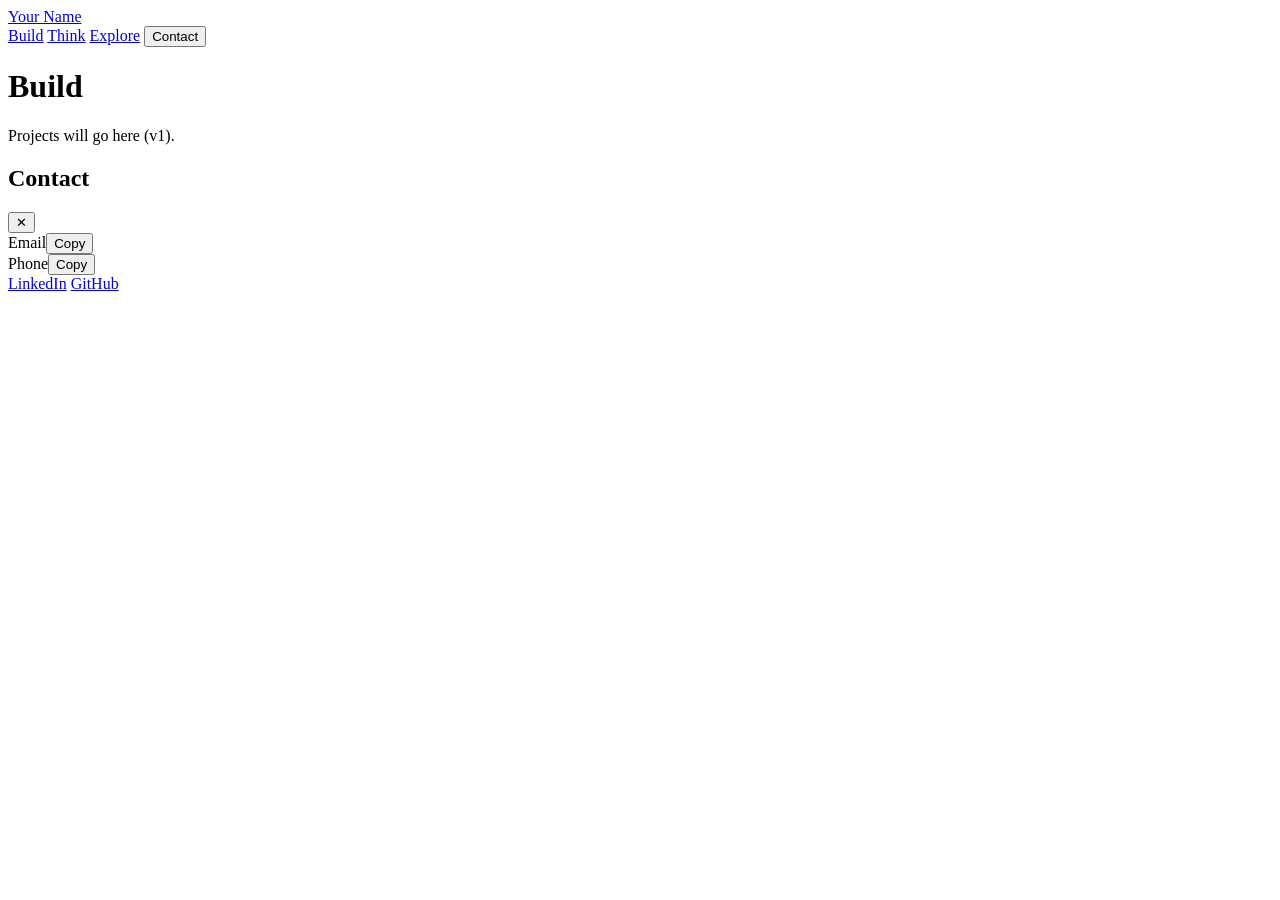
==== build.html @ 642dfa6e "Create build.html" ====
<!doctype html>
<html lang="en">
<head>
  <meta charset="utf-8" />
  <meta name="viewport" content="width=device-width, initial-scale=1" />
  <title>Build — Your Name</title>
  <link rel="stylesheet" href="css/style.css" />
</head>
<body>
  <header class="nav">
    <a class="brand" href="index.html">Your Name</a>
    <nav class="links">
      <a href="build.html" class="active">Build</a>
      <a href="think.html">Think</a>
      <a href="explore.html">Explore</a>
      <button id="contactBtn" class="contact">Contact</button>
    </nav>
  </header>

  <main class="container">
    <h1>Build</h1>
    <p class="sub">Projects will go here (v1).</p>
  </main>

  <div id="modal" class="modal hidden" role="dialog" aria-modal="true">
    <div class="modal-card">
      <div class="modal-head">
        <h2>Contact</h2>
        <button id="closeBtn" class="close">✕</button>
      </div>
      <div class="modal-body">
        <div class="row"><span>Email</span><button class="copy" data-copy="your@email.com">Copy</button></div>
        <div class="row"><span>Phone</span><button class="copy" data-copy="+1-xxx-xxx-xxxx">Copy</button></div>
      </div>
      <div class="modal-foot">
        <a href="#" class="link">LinkedIn</a>
        <a href="#" class="link">GitHub</a>
      </div>
    </div>
  </div>

  <script src="js/main.js"></script>
</body>
</html>
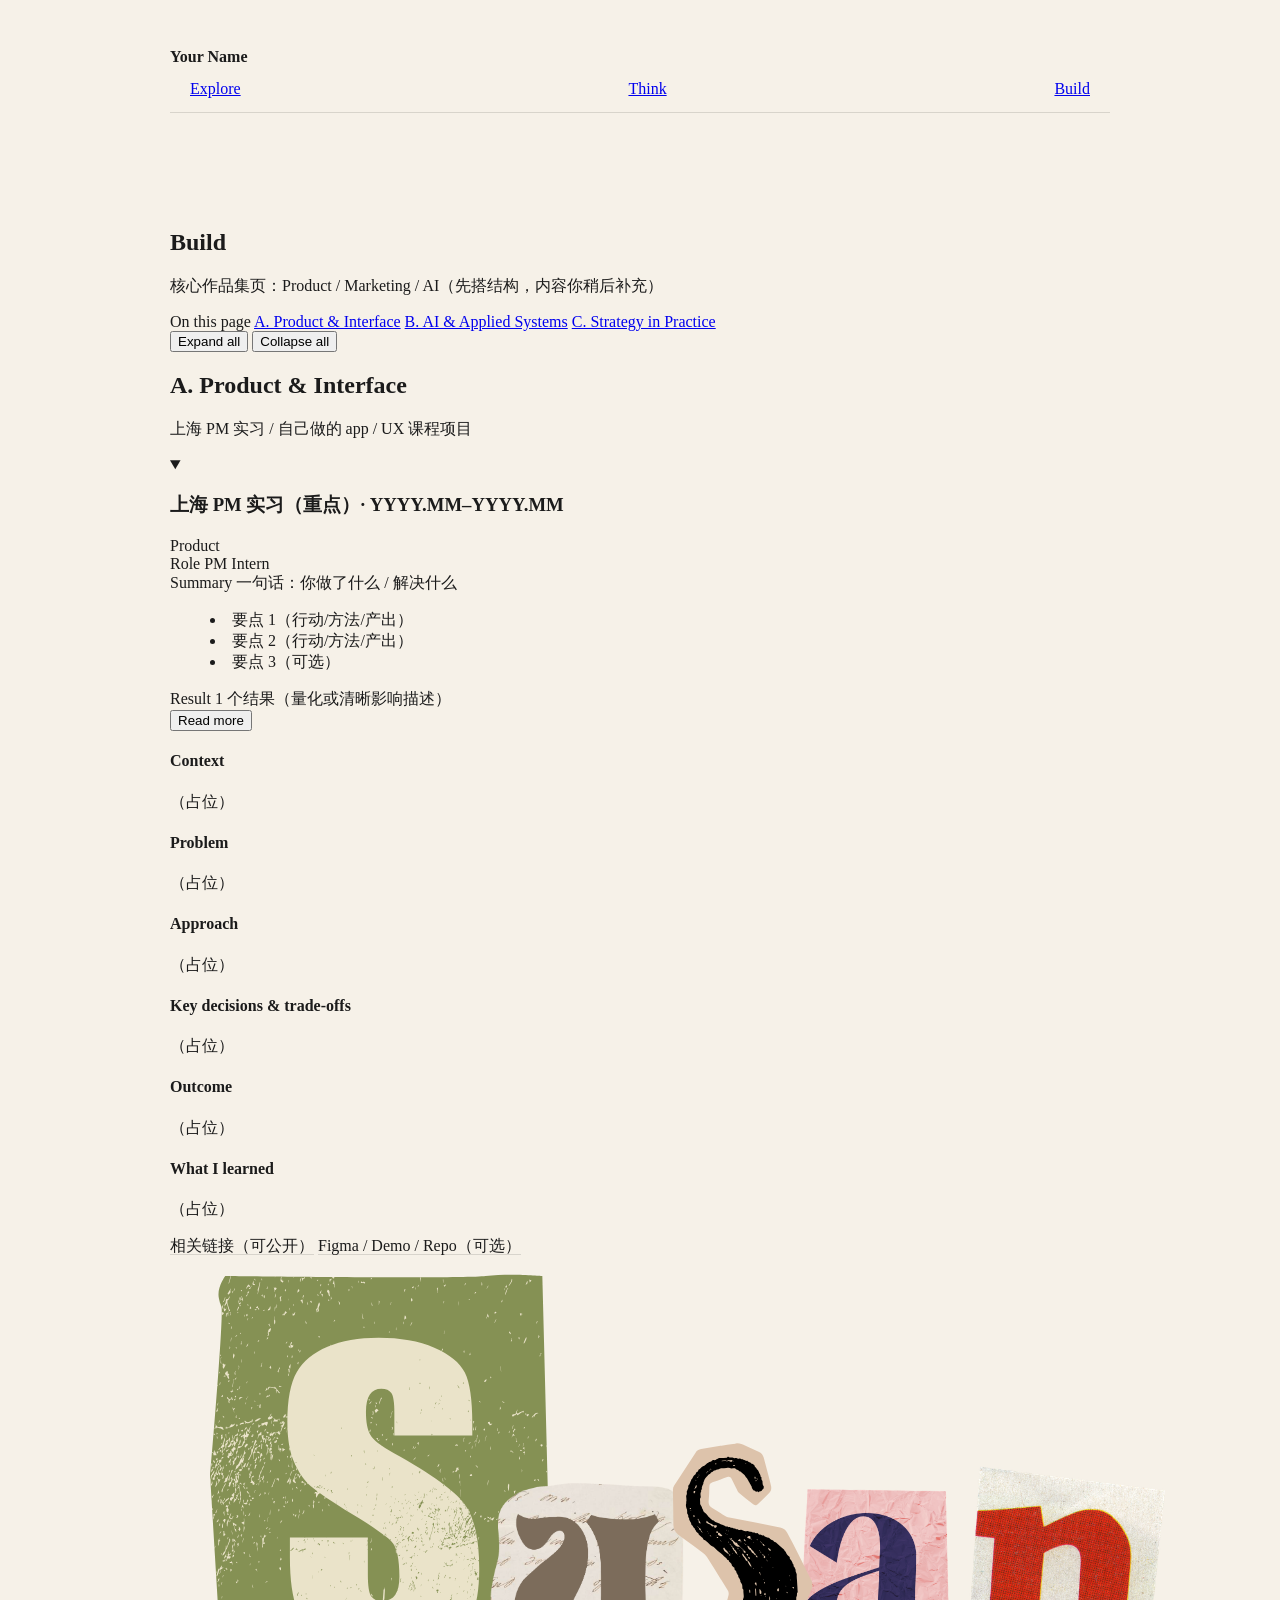
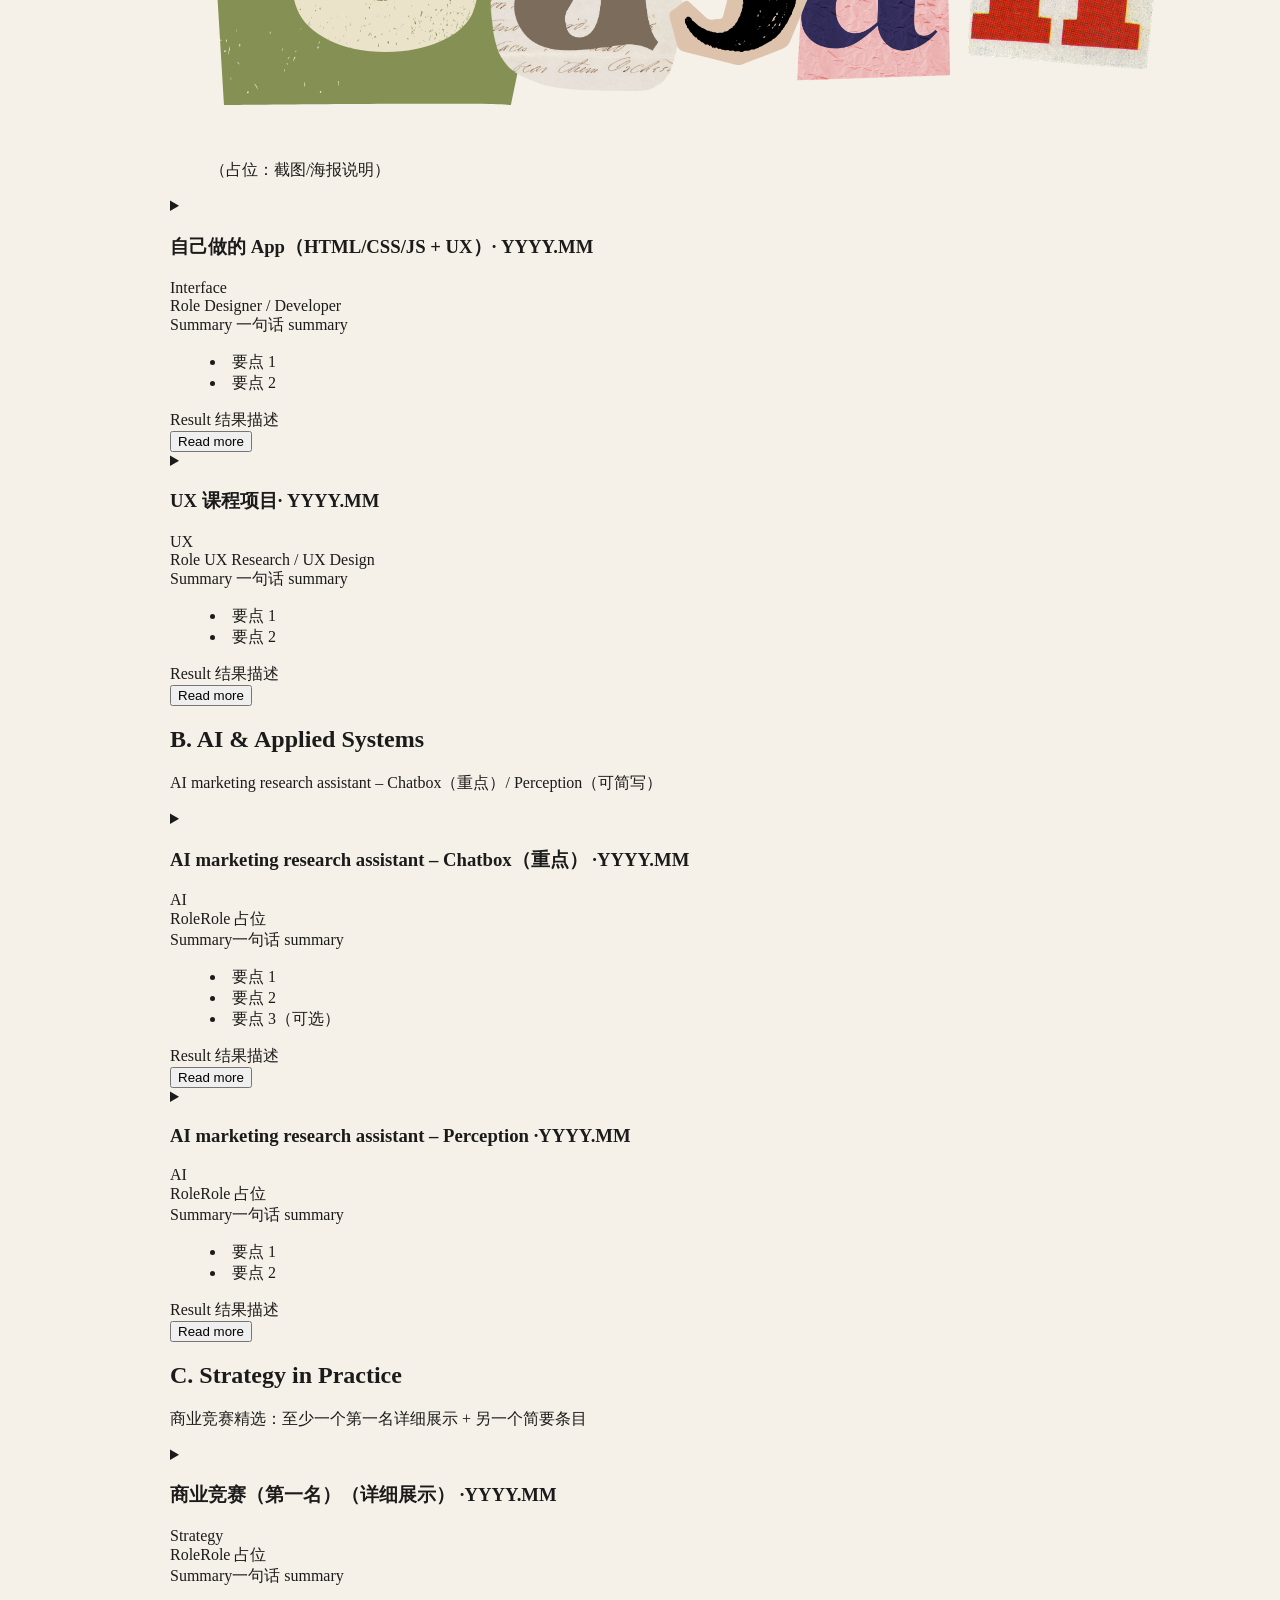
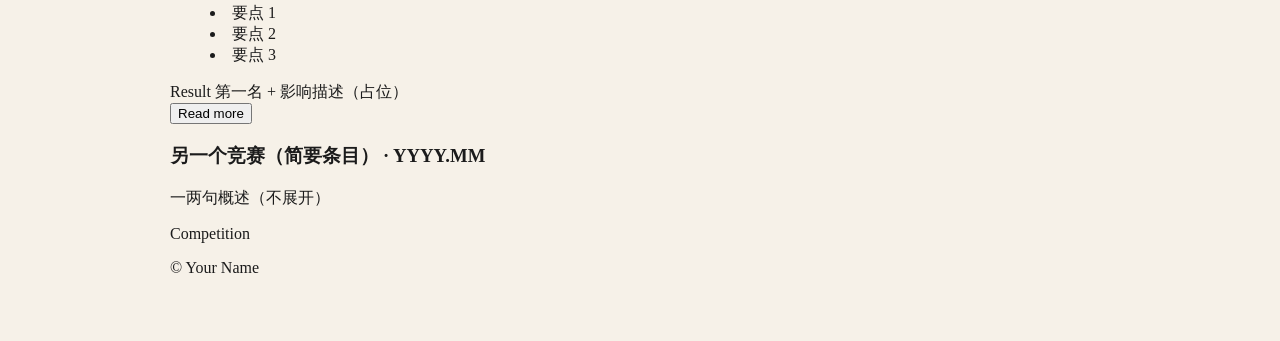
==== commit 2788af7e: "Update build.html new version" ====
--- a/build.html
+++ b/build.html
@@ -1,44 +1,429 @@
 <!doctype html>
-<html lang="en">
-<head>
-  <meta charset="utf-8" />
-  <meta name="viewport" content="width=device-width, initial-scale=1" />
-  <title>Build — Your Name</title>
-  <link rel="stylesheet" href="css/style.css" />
-</head>
-<body>
-  <header class="nav">
-    <a class="brand" href="index.html">Your Name</a>
-    <nav class="links">
-      <a href="build.html" class="active">Build</a>
-      <a href="think.html">Think</a>
-      <a href="explore.html">Explore</a>
-      <button id="contactBtn" class="contact">Contact</button>
-    </nav>
-  </header>
-
-  <main class="container">
-    <h1>Build</h1>
-    <p class="sub">Projects will go here (v1).</p>
-  </main>
-
-  <div id="modal" class="modal hidden" role="dialog" aria-modal="true">
-    <div class="modal-card">
-      <div class="modal-head">
-        <h2>Contact</h2>
-        <button id="closeBtn" class="close">✕</button>
+<html lang="zh-CN">
+  <head>
+    <meta charset="UTF-8" />
+    <meta name="viewport" content="width=device-width, initial-scale=1" />
+    <title>Build | Portfolio</title>
+
+    <link rel="stylesheet" href="css/style.css" />
+    <script defer src="js/main.js"></script>
+  </head>
+
+  <body>
+    <!-- Header / Nav（你可以替换成 index.html 同款导航） -->
+    <header class="site-header">
+      <div class="container header-inner">
+        <a class="brand" href="index.html">Your Name</a>
+
+        <nav class="nav">
+          <a href="explore.html">Explore</a>
+          <a href="think.html">Think</a>
+          <a class="active" href="build.html">Build</a>
+        </nav>
       </div>
-      <div class="modal-body">
-        <div class="row"><span>Email</span><button class="copy" data-copy="your@email.com">Copy</button></div>
-        <div class="row"><span>Phone</span><button class="copy" data-copy="+1-xxx-xxx-xxxx">Copy</button></div>
-      </div>
-      <div class="modal-foot">
-        <a href="#" class="link">LinkedIn</a>
-        <a href="#" class="link">GitHub</a>
-      </div>
-    </div>
-  </div>
-
-  <script src="js/main.js"></script>
-</body>
+    </header>
+
+    <main class="container page">
+      <!-- Hero -->
+      <section class="page-hero">
+        <div class="hero-copy">
+          <h1>Build</h1>
+          <p class="muted">
+            核心作品集页：Product / Marketing / AI（先搭结构，内容你稍后补充）
+          </p>
+        </div>
+
+        <!-- 可选：页内目录 -->
+        <div class="toc">
+          <span class="toc-title muted">On this page</span>
+          <a href="#product-interface">A. Product & Interface</a>
+          <a href="#ai-applied">B. AI & Applied Systems</a>
+          <a href="#strategy-practice">C. Strategy in Practice</a>
+        </div>
+      </section>
+
+      <!-- 工具条：可选 -->
+      <section class="build-toolbar">
+        <button class="btn" type="button" data-action="expand-all">Expand all</button>
+        <button class="btn btn-ghost" type="button" data-action="collapse-all">Collapse all</button>
+      </section>
+
+      <!-- A. Product & Interface -->
+      <section id="product-interface" class="build-section">
+        <header class="section-head">
+          <h2>A. Product & Interface</h2>
+          <p class="muted">上海 PM 实习 / 自己做的 app / UX 课程项目</p>
+        </header>
+
+        <div class="project-list">
+          <!-- 项目模板：重点 -->
+          <article class="project-card" data-project>
+            <details class="project" open="false">
+              <summary class="project-summary">
+                <div class="project-title-row">
+                  <h3 class="project-title">
+                    上海 PM 实习（重点）<span class="meta-dot">·</span>
+                    <span class="project-time">YYYY.MM–YYYY.MM</span>
+                  </h3>
+                  <span class="pill pill-primary">Product</span>
+                </div>
+
+                <div class="project-meta">
+                  <div class="meta-item">
+                    <span class="meta-label">Role</span>
+                    <span class="meta-value">PM Intern</span>
+                  </div>
+                  <div class="meta-item">
+                    <span class="meta-label">Summary</span>
+                    <span class="meta-value">一句话：你做了什么 / 解决什么</span>
+                  </div>
+                </div>
+
+                <ul class="project-bullets">
+                  <li>要点 1（行动/方法/产出）</li>
+                  <li>要点 2（行动/方法/产出）</li>
+                  <li>要点 3（可选）</li>
+                </ul>
+
+                <div class="project-result">
+                  <span class="meta-label">Result</span>
+                  <span class="meta-value">1 个结果（量化或清晰影响描述）</span>
+                </div>
+
+                <div class="readmore-row">
+                  <button class="readmore" type="button" data-readmore>
+                    Read more
+                  </button>
+                </div>
+              </summary>
+
+              <div class="project-details">
+                <div class="detail-grid">
+                  <div class="detail-block">
+                    <h4>Context</h4>
+                    <p>（占位）</p>
+                  </div>
+                  <div class="detail-block">
+                    <h4>Problem</h4>
+                    <p>（占位）</p>
+                  </div>
+                  <div class="detail-block">
+                    <h4>Approach</h4>
+                    <p>（占位）</p>
+                  </div>
+                  <div class="detail-block">
+                    <h4>Key decisions & trade-offs</h4>
+                    <p>（占位）</p>
+                  </div>
+                  <div class="detail-block">
+                    <h4>Outcome</h4>
+                    <p>（占位）</p>
+                  </div>
+                  <div class="detail-block">
+                    <h4>What I learned</h4>
+                    <p>（占位）</p>
+                  </div>
+                </div>
+
+                <div class="detail-links">
+                  <a class="link" href="#" target="_blank" rel="noreferrer">相关链接（可公开）</a>
+                  <a class="link" href="#" target="_blank" rel="noreferrer">Figma / Demo / Repo（可选）</a>
+                </div>
+
+                <div class="detail-media">
+                  <!-- 可选：公开截图/海报 -->
+                  <figure class="media">
+                    <img src="assets/images/susan-collage.png" alt="Project preview placeholder" />
+                    <figcaption class="muted">（占位：截图/海报说明）</figcaption>
+                  </figure>
+                </div>
+              </div>
+            </details>
+          </article>
+
+          <!-- 项目模板：自己做的 app -->
+          <article class="project-card" data-project>
+            <details class="project">
+              <summary class="project-summary">
+                <div class="project-title-row">
+                  <h3 class="project-title">
+                    自己做的 App（HTML/CSS/JS + UX）<span class="meta-dot">·</span>
+                    <span class="project-time">YYYY.MM</span>
+                  </h3>
+                  <span class="pill">Interface</span>
+                </div>
+
+                <div class="project-meta">
+                  <div class="meta-item">
+                    <span class="meta-label">Role</span>
+                    <span class="meta-value">Designer / Developer</span>
+                  </div>
+                  <div class="meta-item">
+                    <span class="meta-label">Summary</span>
+                    <span class="meta-value">一句话 summary</span>
+                  </div>
+                </div>
+
+                <ul class="project-bullets">
+                  <li>要点 1</li>
+                  <li>要点 2</li>
+                </ul>
+
+                <div class="project-result">
+                  <span class="meta-label">Result</span>
+                  <span class="meta-value">结果描述</span>
+                </div>
+
+                <div class="readmore-row">
+                  <button class="readmore" type="button" data-readmore>Read more</button>
+                </div>
+              </summary>
+
+              <div class="project-details">
+                <div class="detail-grid">
+                  <div class="detail-block"><h4>Context</h4><p>（占位）</p></div>
+                  <div class="detail-block"><h4>Problem</h4><p>（占位）</p></div>
+                  <div class="detail-block"><h4>Approach</h4><p>（占位）</p></div>
+                  <div class="detail-block"><h4>Outcome</h4><p>（占位）</p></div>
+                  <div class="detail-block"><h4>What I learned</h4><p>（占位）</p></div>
+                </div>
+                <div class="detail-links">
+                  <a class="link" href="#" target="_blank" rel="noreferrer">Demo</a>
+                  <a class="link" href="#" target="_blank" rel="noreferrer">Repo</a>
+                </div>
+              </div>
+            </details>
+          </article>
+
+          <!-- UX 课程项目（如与 app 重叠则合并） -->
+          <article class="project-card" data-project>
+            <details class="project">
+              <summary class="project-summary">
+                <div class="project-title-row">
+                  <h3 class="project-title">
+                    UX 课程项目<span class="meta-dot">·</span>
+                    <span class="project-time">YYYY.MM</span>
+                  </h3>
+                  <span class="pill">UX</span>
+                </div>
+
+                <div class="project-meta">
+                  <div class="meta-item">
+                    <span class="meta-label">Role</span>
+                    <span class="meta-value">UX Research / UX Design</span>
+                  </div>
+                  <div class="meta-item">
+                    <span class="meta-label">Summary</span>
+                    <span class="meta-value">一句话 summary</span>
+                  </div>
+                </div>
+
+                <ul class="project-bullets">
+                  <li>要点 1</li>
+                  <li>要点 2</li>
+                </ul>
+
+                <div class="project-result">
+                  <span class="meta-label">Result</span>
+                  <span class="meta-value">结果描述</span>
+                </div>
+
+                <div class="readmore-row">
+                  <button class="readmore" type="button" data-readmore>Read more</button>
+                </div>
+              </summary>
+
+              <div class="project-details">
+                <div class="detail-grid">
+                  <div class="detail-block"><h4>Context</h4><p>（占位）</p></div>
+                  <div class="detail-block"><h4>Problem</h4><p>（占位）</p></div>
+                  <div class="detail-block"><h4>Approach</h4><p>（占位）</p></div>
+                  <div class="detail-block"><h4>Outcome</h4><p>（占位）</p></div>
+                  <div class="detail-block"><h4>What I learned</h4><p>（占位）</p></div>
+                </div>
+              </div>
+            </details>
+          </article>
+        </div>
+      </section>
+
+      <!-- B. AI & Applied Systems -->
+      <section id="ai-applied" class="build-section">
+        <header class="section-head">
+          <h2>B. AI & Applied Systems</h2>
+          <p class="muted">AI marketing research assistant – Chatbox（重点）/ Perception（可简写）</p>
+        </header>
+
+        <div class="project-list">
+          <article class="project-card" data-project>
+            <details class="project">
+              <summary class="project-summary">
+                <div class="project-title-row">
+                  <h3 class="project-title">
+                    AI marketing research assistant – Chatbox（重点）
+                    <span class="meta-dot">·</span><span class="project-time">YYYY.MM</span>
+                  </h3>
+                  <span class="pill pill-primary">AI</span>
+                </div>
+
+                <div class="project-meta">
+                  <div class="meta-item"><span class="meta-label">Role</span><span class="meta-value">Role 占位</span></div>
+                  <div class="meta-item"><span class="meta-label">Summary</span><span class="meta-value">一句话 summary</span></div>
+                </div>
+
+                <ul class="project-bullets">
+                  <li>要点 1</li>
+                  <li>要点 2</li>
+                  <li>要点 3（可选）</li>
+                </ul>
+
+                <div class="project-result">
+                  <span class="meta-label">Result</span>
+                  <span class="meta-value">结果描述</span>
+                </div>
+
+                <div class="readmore-row">
+                  <button class="readmore" type="button" data-readmore>Read more</button>
+                </div>
+              </summary>
+
+              <div class="project-details">
+                <div class="detail-grid">
+                  <div class="detail-block"><h4>Context</h4><p>（占位）</p></div>
+                  <div class="detail-block"><h4>Problem</h4><p>（占位）</p></div>
+                  <div class="detail-block"><h4>Approach</h4><p>（占位）</p></div>
+                  <div class="detail-block"><h4>Key decisions & trade-offs</h4><p>（占位）</p></div>
+                  <div class="detail-block"><h4>Outcome</h4><p>（占位）</p></div>
+                  <div class="detail-block"><h4>What I learned</h4><p>（占位）</p></div>
+                </div>
+                <div class="detail-links">
+                  <a class="link" href="#" target="_blank" rel="noreferrer">Demo / Repo / Doc</a>
+                </div>
+              </div>
+            </details>
+          </article>
+
+          <!-- Perception：可简写，默认折叠项也行 -->
+          <article class="project-card" data-project>
+            <details class="project">
+              <summary class="project-summary">
+                <div class="project-title-row">
+                  <h3 class="project-title">
+                    AI marketing research assistant – Perception
+                    <span class="meta-dot">·</span><span class="project-time">YYYY.MM</span>
+                  </h3>
+                  <span class="pill">AI</span>
+                </div>
+
+                <div class="project-meta">
+                  <div class="meta-item"><span class="meta-label">Role</span><span class="meta-value">Role 占位</span></div>
+                  <div class="meta-item"><span class="meta-label">Summary</span><span class="meta-value">一句话 summary</span></div>
+                </div>
+
+                <ul class="project-bullets">
+                  <li>要点 1</li>
+                  <li>要点 2</li>
+                </ul>
+
+                <div class="project-result">
+                  <span class="meta-label">Result</span>
+                  <span class="meta-value">结果描述</span>
+                </div>
+
+                <div class="readmore-row">
+                  <button class="readmore" type="button" data-readmore>Read more</button>
+                </div>
+              </summary>
+
+              <div class="project-details">
+                <div class="detail-grid">
+                  <div class="detail-block"><h4>Context</h4><p>（占位）</p></div>
+                  <div class="detail-block"><h4>Approach</h4><p>（占位）</p></div>
+                  <div class="detail-block"><h4>Outcome</h4><p>（占位）</p></div>
+                </div>
+              </div>
+            </details>
+          </article>
+        </div>
+      </section>
+
+      <!-- C. Strategy in Practice -->
+      <section id="strategy-practice" class="build-section">
+        <header class="section-head">
+          <h2>C. Strategy in Practice</h2>
+          <p class="muted">商业竞赛精选：至少一个第一名详细展示 + 另一个简要条目</p>
+        </header>
+
+        <div class="project-list">
+          <!-- 第一名：详细 -->
+          <article class="project-card" data-project>
+            <details class="project">
+              <summary class="project-summary">
+                <div class="project-title-row">
+                  <h3 class="project-title">
+                    商业竞赛（第一名）（详细展示）
+                    <span class="meta-dot">·</span><span class="project-time">YYYY.MM</span>
+                  </h3>
+                  <span class="pill pill-primary">Strategy</span>
+                </div>
+
+                <div class="project-meta">
+                  <div class="meta-item"><span class="meta-label">Role</span><span class="meta-value">Role 占位</span></div>
+                  <div class="meta-item"><span class="meta-label">Summary</span><span class="meta-value">一句话 summary</span></div>
+                </div>
+
+                <ul class="project-bullets">
+                  <li>要点 1</li>
+                  <li>要点 2</li>
+                  <li>要点 3</li>
+                </ul>
+
+                <div class="project-result">
+                  <span class="meta-label">Result</span>
+                  <span class="meta-value">第一名 + 影响描述（占位）</span>
+                </div>
+
+                <div class="readmore-row">
+                  <button class="readmore" type="button" data-readmore>Read more</button>
+                </div>
+              </summary>
+
+              <div class="project-details">
+                <div class="detail-grid">
+                  <div class="detail-block"><h4>Context</h4><p>（占位）</p></div>
+                  <div class="detail-block"><h4>Problem</h4><p>（占位）</p></div>
+                  <div class="detail-block"><h4>Approach</h4><p>（占位）</p></div>
+                  <div class="detail-block"><h4>Key decisions & trade-offs</h4><p>（占位）</p></div>
+                  <div class="detail-block"><h4>Outcome</h4><p>（占位）</p></div>
+                  <div class="detail-block"><h4>What I learned</h4><p>（占位）</p></div>
+                </div>
+
+                <div class="detail-links">
+                  <a class="link" href="#" target="_blank" rel="noreferrer">公开海报 / Slides（可选）</a>
+                </div>
+              </div>
+            </details>
+          </article>
+
+          <!-- 另一个竞赛：简要条目（不展开也可以） -->
+          <article class="project-card project-compact">
+            <div class="compact-row">
+              <div class="compact-main">
+                <h3 class="project-title">
+                  另一个竞赛（简要条目） <span class="meta-dot">·</span>
+                  <span class="project-time">YYYY.MM</span>
+                </h3>
+                <p class="muted">一两句概述（不展开）</p>
+              </div>
+              <span class="pill">Competition</span>
+            </div>
+          </article>
+        </div>
+      </section>
+
+      <footer class="site-footer">
+        <p class="muted">© <span id="year"></span> Your Name</p>
+      </footer>
+    </main>
+  </body>
 </html>
--- a/css/style.css
+++ b/css/style.css
@@ -0,0 +1,176 @@
+:root{
+  --bg:#f6f1e8;
+  --text:#1b1b1b;
+  --muted:#6b6b6b;
+  --card:#fbf7f0;
+  --line:rgba(0,0,0,.12);
+}
+
+*{box-sizing:border-box}
+body{
+  margin:0;
+  font-family: "Libre Baskerville",serif;
+  background: var(--bg);
+  color: var(--text);
+}
+.container{max-width:980px;margin:0 auto;padding:48px 20px}
+.nav{
+  position:sticky;top:0;
+  display:flex;justify-content:space-between;align-items:center;
+  padding:14px 20px;border-bottom:1px solid var(--line);
+  background:rgba(246,241,232,.85);backdrop-filter: blur(8px);
+}
+.brand{font-weight:600;text-decoration:none;color:var(--text)}
+.links a,.links button{margin-left:16px}
+.links a{text-decoration:none;color:var(--text)}
+.links a.active{text-decoration:underline}
+.contact{
+  border:1px solid var(--line);background:transparent;
+  padding:8px 12px;border-radius:999px;cursor:pointer;
+}
+.hero h1{font-size:42px;line-height:1.05;margin:40px 0 10px}
+.sub{color:var(--muted);max-width:60ch}
+
+.entry{display:flex;gap:12px;margin-top:18px;flex-wrap:wrap}
+.tile{
+  display:inline-block;padding:14px 16px;border:1px solid var(--line);
+  border-radius:14px;background:var(--card);text-decoration:none;color:var(--text);
+}
+
+.modal.hidden{display:none}
+.modal{
+  position:fixed;inset:0;background:rgba(0,0,0,.25);
+  display:flex;align-items:center;justify-content:center;padding:20px;
+}
+.modal-card{
+  width:min(520px, 100%);background:var(--card);
+  border:1px solid var(--line);border-radius:16px;padding:16px;
+}
+.modal-head{display:flex;justify-content:space-between;align-items:center}
+.close{border:none;background:transparent;font-size:18px;cursor:pointer}
+.row{display:flex;justify-content:space-between;align-items:center;padding:10px 0;border-bottom:1px solid var(--line)}
+.copy{border:1px solid var(--line);background:transparent;padding:8px 10px;border-radius:10px;cursor:pointer}
+.modal-foot{display:flex;gap:12px;padding-top:12px}
+.link{text-decoration:none;color:var(--text);border-bottom:1px solid var(--line)}
+
+/* ---------- Home layout (v2: match figma) ---------- */
+.page-home .container.home{
+  max-width: 1180px;
+  padding: 48px 28px 70px;
+}
+
+.home-grid{
+  display: grid;
+  grid-template-columns: 1.15fr 0.85fr;
+  gap: 70px;
+  align-items: center;
+  min-height: calc(100vh - 70px);
+}
+
+/* Left */
+.home-left{
+  display: flex;
+  flex-direction: column;
+  align-items: flex-start;
+   transform: translateY(-22px);
+}
+
+/* PNG: smaller + left aligned (match fig2) */
+.name-art{
+  width: min(560px, 92%); /* 关键：缩小到接近图2的比例 */
+  height: auto;
+  display: block;
+  margin: 0 0 18px 0;
+
+  /* 轻微融入纸面：可保留 */
+  filter: contrast(0.98) saturate(0.97);
+}
+
+.home-tagline{
+  margin: 6px 0 10px;
+  font-size: 22px;
+  line-height: 1.45;
+  color: rgba(0,0,0,0.45);
+}
+
+.home-focus{
+  margin: 0;
+  font-size: 24px;
+  line-height: 1.45;
+  color: rgba(0,0,0,0.62);
+}
+
+/* Right: paper buttons */
+.home-right{
+  display: flex;
+  flex-direction: column;
+  gap: 28px;
+
+  /* 让按钮块在右侧居中偏上（更像图2） */
+  justify-content: center;
+  align-items: flex-end;
+  transform: translateY(-40px);
+}
+
+.home-cta{
+  width: min(360px, 88%);
+  padding: 20px 18px;
+  text-align: center;
+  text-decoration: none;
+
+  /* 纸张按钮：浅底 + 柔边 + 很轻的阴影 */
+  background: rgba(0,0,0,0.045);
+  border: 1px solid rgba(0,0,0,0.08);
+  border-radius: 18px;
+
+  color: rgba(0,0,0,0.55);
+  font-size: 22px;
+  letter-spacing: 0.2px;
+
+  box-shadow:
+    0 1px 0 rgba(0,0,0,0.03),
+    inset 0 1px 0 rgba(255,255,255,0.35);
+
+  transition: transform 140ms ease, background 140ms ease, border-color 140ms ease;
+}
+
+.home-cta:hover{
+  transform: translateY(-2px);
+  background: rgba(0,0,0,0.06);
+  border-color: rgba(0,0,0,0.10);
+}
+
+/* Responsive */
+@media (max-width: 900px){
+  .home-grid{
+    grid-template-columns: 1fr;
+    gap: 34px;
+    min-height: unset;
+  }
+
+  .home-right{
+    align-items: flex-start;
+    transform: none;
+  }
+
+  .home-cta{
+    width: 100%;
+  }
+
+  .name-art{
+    width: min(520px, 100%);
+  }
+
+  .home-tagline{ font-size: 18px; }
+  .home-focus{ font-size: 20px; }
+}
+
+.page-home,
+.page-home .nav,
+.page-home .links a,
+.page-home .brand,
+.page-home .home-tagline,
+.page-home .home-focus,
+.page-home .home-cta {
+  font-family: "Libre Baskerville", serif;
+}
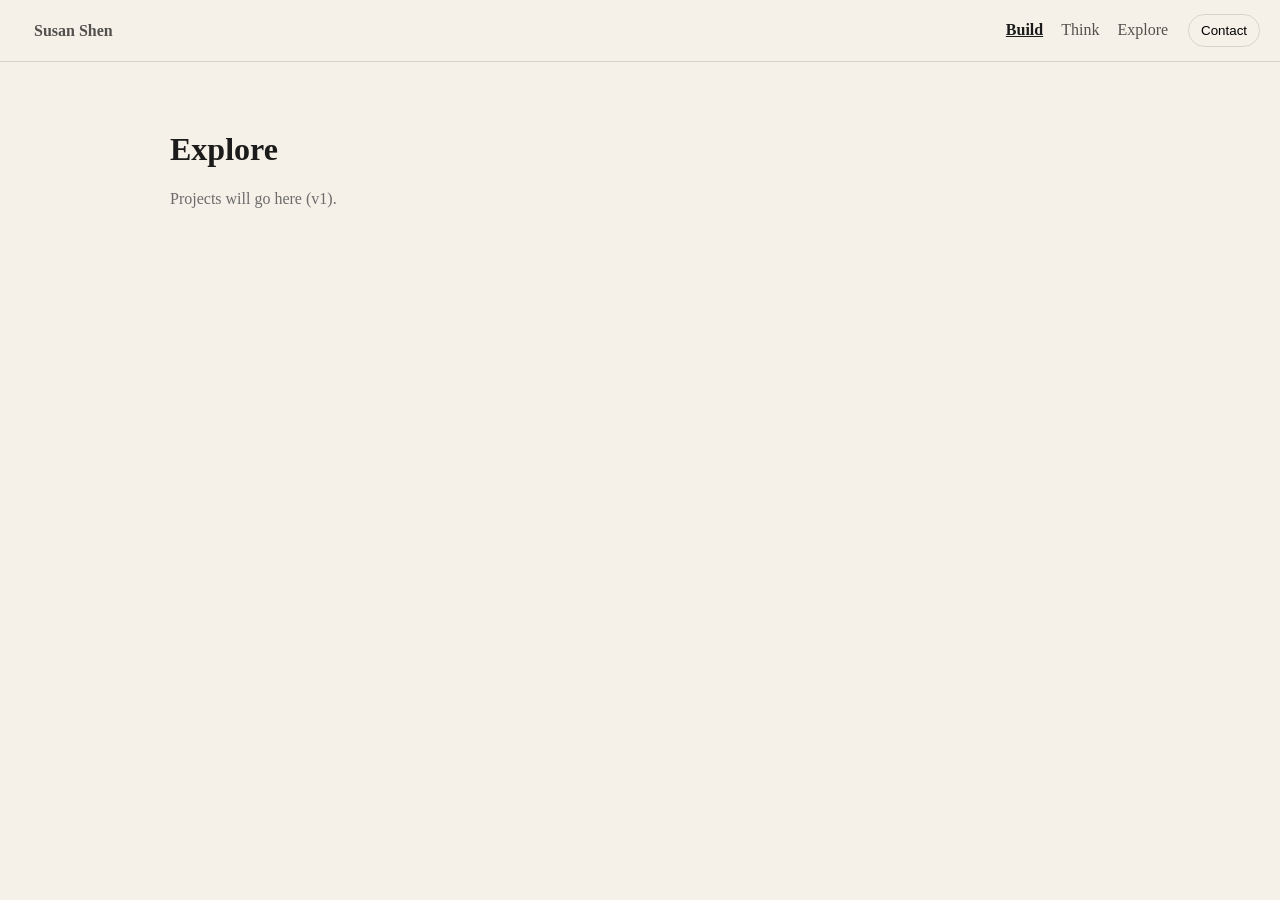
==== commit 7f385a21: "Update build.html revert build page" ====
--- a/build.html
+++ b/build.html
@@ -1,429 +1,44 @@
 <!doctype html>
-<html lang="zh-CN">
-  <head>
-    <meta charset="UTF-8" />
-    <meta name="viewport" content="width=device-width, initial-scale=1" />
-    <title>Build | Portfolio</title>
+<html lang="en">
+<head>
+  <meta charset="utf-8" />
+  <meta name="viewport" content="width=device-width, initial-scale=1" />
+  <title>Build — Susan Shen</title>
+  <link rel="stylesheet" href="css/style.css" />
+</head>
+<body>
+  <header class="nav">
+    <a class="brand" href="index.html">Susan Shen</a>
+    <nav class="links">
+      <a href="build.html" class="active">Build</a>
+      <a href="think.html">Think</a>
+      <a href="explore.html">Explore</a>
+      <button id="contactBtn" class="contact">Contact</button>
+    </nav>
+  </header>
 
-    <link rel="stylesheet" href="css/style.css" />
-    <script defer src="js/main.js"></script>
-  </head>
+  <main class="container">
+    <h1>Explore</h1>
+    <p class="sub">Projects will go here (v1).</p>
+  </main>
 
-  <body>
-    <!-- Header / Nav（你可以替换成 index.html 同款导航） -->
-    <header class="site-header">
-      <div class="container header-inner">
-        <a class="brand" href="index.html">Your Name</a>
+  <div id="modal" class="modal hidden" role="dialog" aria-modal="true">
+    <div class="modal-card">
+      <div class="modal-head">
+        <h2>Contact</h2>
+        <button id="closeBtn" class="close">✕</button>
+      </div>
+      <div class="modal-body">
+        <div class="row"><span>Email</span><button class="copy" data-copy="chengyus0321@gmail.com">Copy</button></div>
+        <div class="row"><span>Phone</span><button class="copy" data-copy="+1-949-591-2385">Copy</button></div>
+      </div>
+      <div class="modal-foot">
+        <a href="#" class="link">LinkedIn</a>
+        <a href="#" class="link">GitHub</a>
+      </div>
+    </div>
+  </div>
 
-        <nav class="nav">
-          <a href="explore.html">Explore</a>
-          <a href="think.html">Think</a>
-          <a class="active" href="build.html">Build</a>
-        </nav>
-      </div>
-    </header>
-
-    <main class="container page">
-      <!-- Hero -->
-      <section class="page-hero">
-        <div class="hero-copy">
-          <h1>Build</h1>
-          <p class="muted">
-            核心作品集页：Product / Marketing / AI（先搭结构，内容你稍后补充）
-          </p>
-        </div>
-
-        <!-- 可选：页内目录 -->
-        <div class="toc">
-          <span class="toc-title muted">On this page</span>
-          <a href="#product-interface">A. Product & Interface</a>
-          <a href="#ai-applied">B. AI & Applied Systems</a>
-          <a href="#strategy-practice">C. Strategy in Practice</a>
-        </div>
-      </section>
-
-      <!-- 工具条：可选 -->
-      <section class="build-toolbar">
-        <button class="btn" type="button" data-action="expand-all">Expand all</button>
-        <button class="btn btn-ghost" type="button" data-action="collapse-all">Collapse all</button>
-      </section>
-
-      <!-- A. Product & Interface -->
-      <section id="product-interface" class="build-section">
-        <header class="section-head">
-          <h2>A. Product & Interface</h2>
-          <p class="muted">上海 PM 实习 / 自己做的 app / UX 课程项目</p>
-        </header>
-
-        <div class="project-list">
-          <!-- 项目模板：重点 -->
-          <article class="project-card" data-project>
-            <details class="project" open="false">
-              <summary class="project-summary">
-                <div class="project-title-row">
-                  <h3 class="project-title">
-                    上海 PM 实习（重点）<span class="meta-dot">·</span>
-                    <span class="project-time">YYYY.MM–YYYY.MM</span>
-                  </h3>
-                  <span class="pill pill-primary">Product</span>
-                </div>
-
-                <div class="project-meta">
-                  <div class="meta-item">
-                    <span class="meta-label">Role</span>
-                    <span class="meta-value">PM Intern</span>
-                  </div>
-                  <div class="meta-item">
-                    <span class="meta-label">Summary</span>
-                    <span class="meta-value">一句话：你做了什么 / 解决什么</span>
-                  </div>
-                </div>
-
-                <ul class="project-bullets">
-                  <li>要点 1（行动/方法/产出）</li>
-                  <li>要点 2（行动/方法/产出）</li>
-                  <li>要点 3（可选）</li>
-                </ul>
-
-                <div class="project-result">
-                  <span class="meta-label">Result</span>
-                  <span class="meta-value">1 个结果（量化或清晰影响描述）</span>
-                </div>
-
-                <div class="readmore-row">
-                  <button class="readmore" type="button" data-readmore>
-                    Read more
-                  </button>
-                </div>
-              </summary>
-
-              <div class="project-details">
-                <div class="detail-grid">
-                  <div class="detail-block">
-                    <h4>Context</h4>
-                    <p>（占位）</p>
-                  </div>
-                  <div class="detail-block">
-                    <h4>Problem</h4>
-                    <p>（占位）</p>
-                  </div>
-                  <div class="detail-block">
-                    <h4>Approach</h4>
-                    <p>（占位）</p>
-                  </div>
-                  <div class="detail-block">
-                    <h4>Key decisions & trade-offs</h4>
-                    <p>（占位）</p>
-                  </div>
-                  <div class="detail-block">
-                    <h4>Outcome</h4>
-                    <p>（占位）</p>
-                  </div>
-                  <div class="detail-block">
-                    <h4>What I learned</h4>
-                    <p>（占位）</p>
-                  </div>
-                </div>
-
-                <div class="detail-links">
-                  <a class="link" href="#" target="_blank" rel="noreferrer">相关链接（可公开）</a>
-                  <a class="link" href="#" target="_blank" rel="noreferrer">Figma / Demo / Repo（可选）</a>
-                </div>
-
-                <div class="detail-media">
-                  <!-- 可选：公开截图/海报 -->
-                  <figure class="media">
-                    <img src="assets/images/susan-collage.png" alt="Project preview placeholder" />
-                    <figcaption class="muted">（占位：截图/海报说明）</figcaption>
-                  </figure>
-                </div>
-              </div>
-            </details>
-          </article>
-
-          <!-- 项目模板：自己做的 app -->
-          <article class="project-card" data-project>
-            <details class="project">
-              <summary class="project-summary">
-                <div class="project-title-row">
-                  <h3 class="project-title">
-                    自己做的 App（HTML/CSS/JS + UX）<span class="meta-dot">·</span>
-                    <span class="project-time">YYYY.MM</span>
-                  </h3>
-                  <span class="pill">Interface</span>
-                </div>
-
-                <div class="project-meta">
-                  <div class="meta-item">
-                    <span class="meta-label">Role</span>
-                    <span class="meta-value">Designer / Developer</span>
-                  </div>
-                  <div class="meta-item">
-                    <span class="meta-label">Summary</span>
-                    <span class="meta-value">一句话 summary</span>
-                  </div>
-                </div>
-
-                <ul class="project-bullets">
-                  <li>要点 1</li>
-                  <li>要点 2</li>
-                </ul>
-
-                <div class="project-result">
-                  <span class="meta-label">Result</span>
-                  <span class="meta-value">结果描述</span>
-                </div>
-
-                <div class="readmore-row">
-                  <button class="readmore" type="button" data-readmore>Read more</button>
-                </div>
-              </summary>
-
-              <div class="project-details">
-                <div class="detail-grid">
-                  <div class="detail-block"><h4>Context</h4><p>（占位）</p></div>
-                  <div class="detail-block"><h4>Problem</h4><p>（占位）</p></div>
-                  <div class="detail-block"><h4>Approach</h4><p>（占位）</p></div>
-                  <div class="detail-block"><h4>Outcome</h4><p>（占位）</p></div>
-                  <div class="detail-block"><h4>What I learned</h4><p>（占位）</p></div>
-                </div>
-                <div class="detail-links">
-                  <a class="link" href="#" target="_blank" rel="noreferrer">Demo</a>
-                  <a class="link" href="#" target="_blank" rel="noreferrer">Repo</a>
-                </div>
-              </div>
-            </details>
-          </article>
-
-          <!-- UX 课程项目（如与 app 重叠则合并） -->
-          <article class="project-card" data-project>
-            <details class="project">
-              <summary class="project-summary">
-                <div class="project-title-row">
-                  <h3 class="project-title">
-                    UX 课程项目<span class="meta-dot">·</span>
-                    <span class="project-time">YYYY.MM</span>
-                  </h3>
-                  <span class="pill">UX</span>
-                </div>
-
-                <div class="project-meta">
-                  <div class="meta-item">
-                    <span class="meta-label">Role</span>
-                    <span class="meta-value">UX Research / UX Design</span>
-                  </div>
-                  <div class="meta-item">
-                    <span class="meta-label">Summary</span>
-                    <span class="meta-value">一句话 summary</span>
-                  </div>
-                </div>
-
-                <ul class="project-bullets">
-                  <li>要点 1</li>
-                  <li>要点 2</li>
-                </ul>
-
-                <div class="project-result">
-                  <span class="meta-label">Result</span>
-                  <span class="meta-value">结果描述</span>
-                </div>
-
-                <div class="readmore-row">
-                  <button class="readmore" type="button" data-readmore>Read more</button>
-                </div>
-              </summary>
-
-              <div class="project-details">
-                <div class="detail-grid">
-                  <div class="detail-block"><h4>Context</h4><p>（占位）</p></div>
-                  <div class="detail-block"><h4>Problem</h4><p>（占位）</p></div>
-                  <div class="detail-block"><h4>Approach</h4><p>（占位）</p></div>
-                  <div class="detail-block"><h4>Outcome</h4><p>（占位）</p></div>
-                  <div class="detail-block"><h4>What I learned</h4><p>（占位）</p></div>
-                </div>
-              </div>
-            </details>
-          </article>
-        </div>
-      </section>
-
-      <!-- B. AI & Applied Systems -->
-      <section id="ai-applied" class="build-section">
-        <header class="section-head">
-          <h2>B. AI & Applied Systems</h2>
-          <p class="muted">AI marketing research assistant – Chatbox（重点）/ Perception（可简写）</p>
-        </header>
-
-        <div class="project-list">
-          <article class="project-card" data-project>
-            <details class="project">
-              <summary class="project-summary">
-                <div class="project-title-row">
-                  <h3 class="project-title">
-                    AI marketing research assistant – Chatbox（重点）
-                    <span class="meta-dot">·</span><span class="project-time">YYYY.MM</span>
-                  </h3>
-                  <span class="pill pill-primary">AI</span>
-                </div>
-
-                <div class="project-meta">
-                  <div class="meta-item"><span class="meta-label">Role</span><span class="meta-value">Role 占位</span></div>
-                  <div class="meta-item"><span class="meta-label">Summary</span><span class="meta-value">一句话 summary</span></div>
-                </div>
-
-                <ul class="project-bullets">
-                  <li>要点 1</li>
-                  <li>要点 2</li>
-                  <li>要点 3（可选）</li>
-                </ul>
-
-                <div class="project-result">
-                  <span class="meta-label">Result</span>
-                  <span class="meta-value">结果描述</span>
-                </div>
-
-                <div class="readmore-row">
-                  <button class="readmore" type="button" data-readmore>Read more</button>
-                </div>
-              </summary>
-
-              <div class="project-details">
-                <div class="detail-grid">
-                  <div class="detail-block"><h4>Context</h4><p>（占位）</p></div>
-                  <div class="detail-block"><h4>Problem</h4><p>（占位）</p></div>
-                  <div class="detail-block"><h4>Approach</h4><p>（占位）</p></div>
-                  <div class="detail-block"><h4>Key decisions & trade-offs</h4><p>（占位）</p></div>
-                  <div class="detail-block"><h4>Outcome</h4><p>（占位）</p></div>
-                  <div class="detail-block"><h4>What I learned</h4><p>（占位）</p></div>
-                </div>
-                <div class="detail-links">
-                  <a class="link" href="#" target="_blank" rel="noreferrer">Demo / Repo / Doc</a>
-                </div>
-              </div>
-            </details>
-          </article>
-
-          <!-- Perception：可简写，默认折叠项也行 -->
-          <article class="project-card" data-project>
-            <details class="project">
-              <summary class="project-summary">
-                <div class="project-title-row">
-                  <h3 class="project-title">
-                    AI marketing research assistant – Perception
-                    <span class="meta-dot">·</span><span class="project-time">YYYY.MM</span>
-                  </h3>
-                  <span class="pill">AI</span>
-                </div>
-
-                <div class="project-meta">
-                  <div class="meta-item"><span class="meta-label">Role</span><span class="meta-value">Role 占位</span></div>
-                  <div class="meta-item"><span class="meta-label">Summary</span><span class="meta-value">一句话 summary</span></div>
-                </div>
-
-                <ul class="project-bullets">
-                  <li>要点 1</li>
-                  <li>要点 2</li>
-                </ul>
-
-                <div class="project-result">
-                  <span class="meta-label">Result</span>
-                  <span class="meta-value">结果描述</span>
-                </div>
-
-                <div class="readmore-row">
-                  <button class="readmore" type="button" data-readmore>Read more</button>
-                </div>
-              </summary>
-
-              <div class="project-details">
-                <div class="detail-grid">
-                  <div class="detail-block"><h4>Context</h4><p>（占位）</p></div>
-                  <div class="detail-block"><h4>Approach</h4><p>（占位）</p></div>
-                  <div class="detail-block"><h4>Outcome</h4><p>（占位）</p></div>
-                </div>
-              </div>
-            </details>
-          </article>
-        </div>
-      </section>
-
-      <!-- C. Strategy in Practice -->
-      <section id="strategy-practice" class="build-section">
-        <header class="section-head">
-          <h2>C. Strategy in Practice</h2>
-          <p class="muted">商业竞赛精选：至少一个第一名详细展示 + 另一个简要条目</p>
-        </header>
-
-        <div class="project-list">
-          <!-- 第一名：详细 -->
-          <article class="project-card" data-project>
-            <details class="project">
-              <summary class="project-summary">
-                <div class="project-title-row">
-                  <h3 class="project-title">
-                    商业竞赛（第一名）（详细展示）
-                    <span class="meta-dot">·</span><span class="project-time">YYYY.MM</span>
-                  </h3>
-                  <span class="pill pill-primary">Strategy</span>
-                </div>
-
-                <div class="project-meta">
-                  <div class="meta-item"><span class="meta-label">Role</span><span class="meta-value">Role 占位</span></div>
-                  <div class="meta-item"><span class="meta-label">Summary</span><span class="meta-value">一句话 summary</span></div>
-                </div>
-
-                <ul class="project-bullets">
-                  <li>要点 1</li>
-                  <li>要点 2</li>
-                  <li>要点 3</li>
-                </ul>
-
-                <div class="project-result">
-                  <span class="meta-label">Result</span>
-                  <span class="meta-value">第一名 + 影响描述（占位）</span>
-                </div>
-
-                <div class="readmore-row">
-                  <button class="readmore" type="button" data-readmore>Read more</button>
-                </div>
-              </summary>
-
-              <div class="project-details">
-                <div class="detail-grid">
-                  <div class="detail-block"><h4>Context</h4><p>（占位）</p></div>
-                  <div class="detail-block"><h4>Problem</h4><p>（占位）</p></div>
-                  <div class="detail-block"><h4>Approach</h4><p>（占位）</p></div>
-                  <div class="detail-block"><h4>Key decisions & trade-offs</h4><p>（占位）</p></div>
-                  <div class="detail-block"><h4>Outcome</h4><p>（占位）</p></div>
-                  <div class="detail-block"><h4>What I learned</h4><p>（占位）</p></div>
-                </div>
-
-                <div class="detail-links">
-                  <a class="link" href="#" target="_blank" rel="noreferrer">公开海报 / Slides（可选）</a>
-                </div>
-              </div>
-            </details>
-          </article>
-
-          <!-- 另一个竞赛：简要条目（不展开也可以） -->
-          <article class="project-card project-compact">
-            <div class="compact-row">
-              <div class="compact-main">
-                <h3 class="project-title">
-                  另一个竞赛（简要条目） <span class="meta-dot">·</span>
-                  <span class="project-time">YYYY.MM</span>
-                </h3>
-                <p class="muted">一两句概述（不展开）</p>
-              </div>
-              <span class="pill">Competition</span>
-            </div>
-          </article>
-        </div>
-      </section>
-
-      <footer class="site-footer">
-        <p class="muted">© <span id="year"></span> Your Name</p>
-      </footer>
-    </main>
-  </body>
+  <script src="js/main.js"></script>
+</body>
 </html>
--- a/css/style.css
+++ b/css/style.css
@@ -174,3 +174,334 @@
 .page-home .home-cta {
   font-family: "Libre Baskerville", serif;
 }
+
+/* ===== Build page styles ===== */
+
+.container {
+  width: min(1040px, calc(100% - 40px));
+  margin: 0 auto;
+}
+
+.site-header {
+  position: sticky;
+  top: 0;
+  background: rgba(255, 255, 255, 0.85);
+  backdrop-filter: blur(8px);
+  border-bottom: 1px solid rgba(0,0,0,0.06);
+  z-index: 50;
+}
+
+.header-inner {
+  display: flex;
+  align-items: center;
+  justify-content: space-between;
+  padding: 14px 0;
+}
+
+.brand {
+  font-weight: 700;
+  text-decoration: none;
+  color: inherit;
+}
+
+.nav a {
+  margin-left: 14px;
+  text-decoration: none;
+  color: inherit;
+  opacity: 0.75;
+}
+
+.nav a.active {
+  opacity: 1;
+  font-weight: 600;
+}
+
+.page {
+  padding: 28px 0 60px;
+}
+
+.page-hero {
+  display: grid;
+  grid-template-columns: 1.4fr 0.6fr;
+  gap: 20px;
+  align-items: start;
+  margin-bottom: 18px;
+}
+
+@media (max-width: 860px) {
+  .page-hero {
+    grid-template-columns: 1fr;
+  }
+}
+
+.muted {
+  opacity: 0.7;
+}
+
+.toc {
+  border: 1px solid rgba(0,0,0,0.08);
+  border-radius: 14px;
+  padding: 14px;
+}
+
+.toc-title {
+  display: block;
+  margin-bottom: 8px;
+}
+
+.toc a {
+  display: block;
+  text-decoration: none;
+  color: inherit;
+  padding: 8px 10px;
+  border-radius: 10px;
+  opacity: 0.85;
+}
+
+.toc a:hover {
+  background: rgba(0,0,0,0.04);
+}
+
+.build-toolbar {
+  display: flex;
+  gap: 10px;
+  margin: 10px 0 24px;
+}
+
+.btn {
+  border: 1px solid rgba(0,0,0,0.16);
+  background: rgba(0,0,0,0.04);
+  border-radius: 12px;
+  padding: 10px 12px;
+  cursor: pointer;
+}
+
+.btn:hover {
+  background: rgba(0,0,0,0.06);
+}
+
+.btn-ghost {
+  background: transparent;
+}
+
+.build-section {
+  margin-top: 30px;
+}
+
+.section-head {
+  margin-bottom: 14px;
+}
+
+.section-head h2 {
+  margin: 0 0 6px;
+}
+
+.project-list {
+  display: grid;
+  gap: 14px;
+}
+
+.project-card {
+  border: 1px solid rgba(0,0,0,0.08);
+  border-radius: 16px;
+  overflow: hidden;
+  background: #fff;
+}
+
+.project-card.project-compact {
+  padding: 14px 16px;
+}
+
+.compact-row {
+  display: flex;
+  justify-content: space-between;
+  gap: 12px;
+}
+
+.project {
+  padding: 0;
+}
+
+.project > summary {
+  list-style: none;
+}
+
+.project > summary::-webkit-details-marker {
+  display: none;
+}
+
+.project-summary {
+  padding: 16px;
+  cursor: default;
+}
+
+.project-title-row {
+  display: flex;
+  align-items: center;
+  justify-content: space-between;
+  gap: 12px;
+}
+
+.project-title {
+  margin: 0;
+  font-size: 18px;
+  line-height: 1.25;
+}
+
+.project-time {
+  font-weight: 500;
+  opacity: 0.7;
+  font-size: 14px;
+}
+
+.meta-dot {
+  margin: 0 6px;
+  opacity: 0.35;
+}
+
+.pill {
+  display: inline-flex;
+  align-items: center;
+  padding: 6px 10px;
+  border-radius: 999px;
+  font-size: 12px;
+  border: 1px solid rgba(0,0,0,0.12);
+  background: rgba(0,0,0,0.03);
+  white-space: nowrap;
+}
+
+.pill-primary {
+  border-color: rgba(0,0,0,0.2);
+  background: rgba(0,0,0,0.06);
+}
+
+.project-meta {
+  display: grid;
+  gap: 10px;
+  margin-top: 12px;
+}
+
+.meta-item {
+  display: grid;
+  grid-template-columns: 86px 1fr;
+  gap: 10px;
+}
+
+.meta-label {
+  font-size: 12px;
+  opacity: 0.6;
+  text-transform: uppercase;
+  letter-spacing: 0.04em;
+}
+
+.meta-value {
+  font-size: 14px;
+}
+
+.project-bullets {
+  margin: 12px 0 0;
+  padding-left: 18px;
+}
+
+.project-bullets li {
+  margin: 6px 0;
+}
+
+.project-result {
+  display: grid;
+  grid-template-columns: 86px 1fr;
+  gap: 10px;
+  margin-top: 12px;
+  padding-top: 12px;
+  border-top: 1px dashed rgba(0,0,0,0.12);
+}
+
+.readmore-row {
+  margin-top: 12px;
+}
+
+.readmore {
+  border: 1px solid rgba(0,0,0,0.16);
+  background: #fff;
+  border-radius: 12px;
+  padding: 10px 12px;
+  cursor: pointer;
+}
+
+.readmore:hover {
+  background: rgba(0,0,0,0.04);
+}
+
+.project-details {
+  border-top: 1px solid rgba(0,0,0,0.08);
+  padding: 16px;
+  background: rgba(0,0,0,0.015);
+}
+
+.detail-grid {
+  display: grid;
+  grid-template-columns: repeat(2, minmax(0, 1fr));
+  gap: 14px;
+}
+
+@media (max-width: 860px) {
+  .detail-grid {
+    grid-template-columns: 1fr;
+  }
+}
+
+.detail-block h4 {
+  margin: 0 0 6px;
+  font-size: 14px;
+}
+
+.detail-block p {
+  margin: 0;
+  opacity: 0.85;
+}
+
+.detail-links {
+  display: flex;
+  flex-wrap: wrap;
+  gap: 12px;
+  margin-top: 14px;
+}
+
+.link {
+  text-decoration: none;
+  border-bottom: 1px solid rgba(0,0,0,0.25);
+  color: inherit;
+  opacity: 0.9;
+}
+
+.link:hover {
+  opacity: 1;
+}
+
+.detail-media {
+  margin-top: 14px;
+}
+
+.media {
+  margin: 0;
+  border-radius: 14px;
+  overflow: hidden;
+  border: 1px solid rgba(0,0,0,0.08);
+  background: #fff;
+}
+
+.media img {
+  display: block;
+  width: 100%;
+  height: auto;
+}
+
+.media figcaption {
+  padding: 10px 12px;
+}
+
+.site-footer {
+  margin-top: 36px;
+  padding-top: 18px;
+  border-top: 1px solid rgba(0,0,0,0.08);
+}
